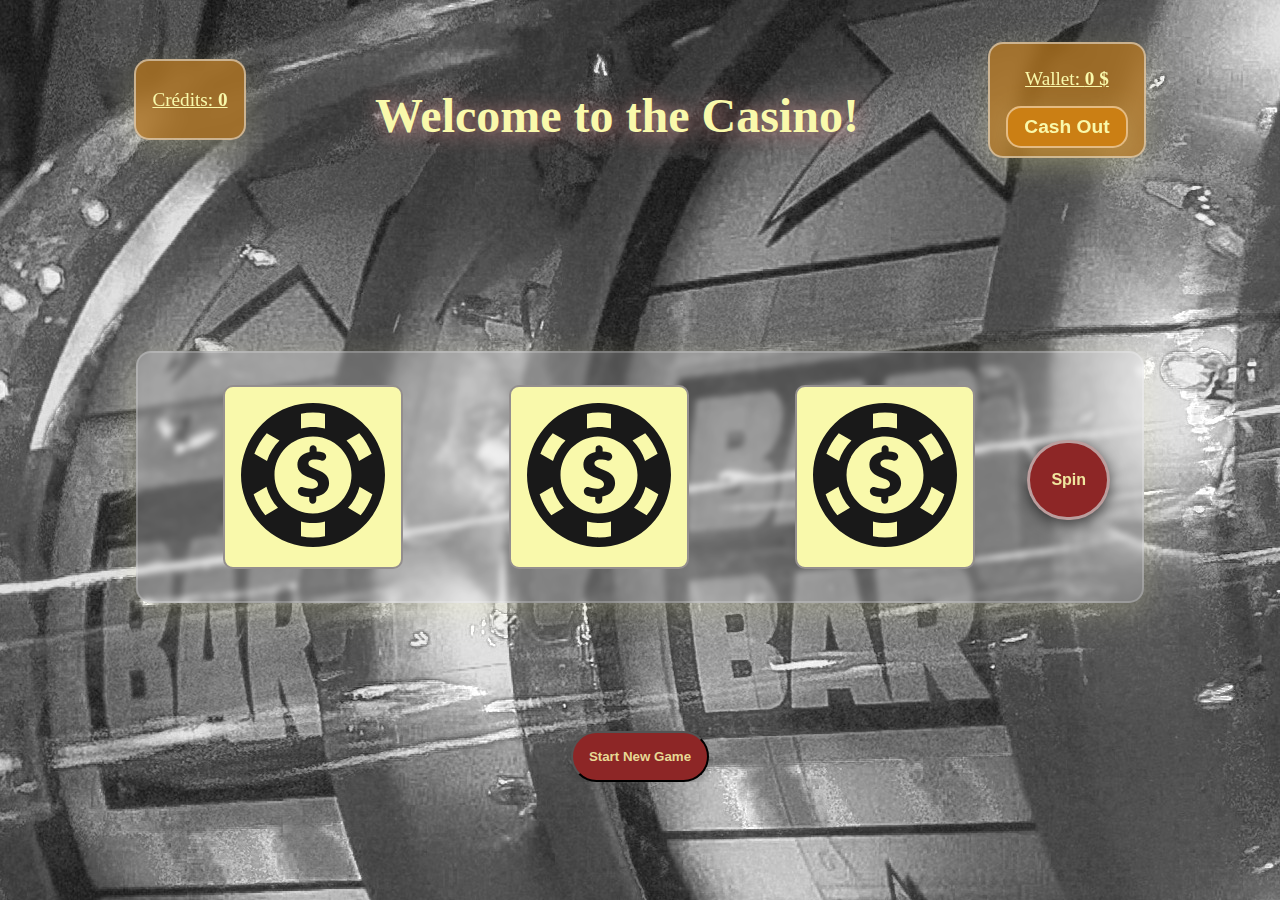
==== index.html @ 57ac7ed9 "Add angular built" ====
<!doctype html>
<html lang="en" data-critters-container>
<head>
  <meta charset="utf-8">
  <title>Casino</title>
  <base href="/">
  <meta name="viewport" content="width=device-width, initial-scale=1">
  <link rel="icon" type="image/x-icon" href="favicon.ico">
<style>body{background:url("./media/casino-D4TJJQ3O.jpg") no-repeat left top}
</style><link rel="stylesheet" href="styles-Q7JJUPSM.css" media="print" onload="this.media='all'"><noscript><link rel="stylesheet" href="styles-Q7JJUPSM.css"></noscript></head>
<body>
  <app-root></app-root>
<script src="polyfills-RT5I6R6G.js" type="module"></script><script src="main-VKTWIW4Y.js" type="module"></script></body>
</html>
---- styles-Q7JJUPSM.css ----
@keyframes win-blink{0%{border-color:#f9f9abba}to{border-color:#8d2626}}@keyframes spin{0%{transform:rotate(0)}to{transform:rotate(360deg)}}body{background:url("./media/casino-D4TJJQ3O.jpg") no-repeat left top}
---- styles-Q7JJUPSM.css ----
@keyframes win-blink{0%{border-color:#f9f9abba}to{border-color:#8d2626}}@keyframes spin{0%{transform:rotate(0)}to{transform:rotate(360deg)}}body{background:url("./media/casino-D4TJJQ3O.jpg") no-repeat left top}
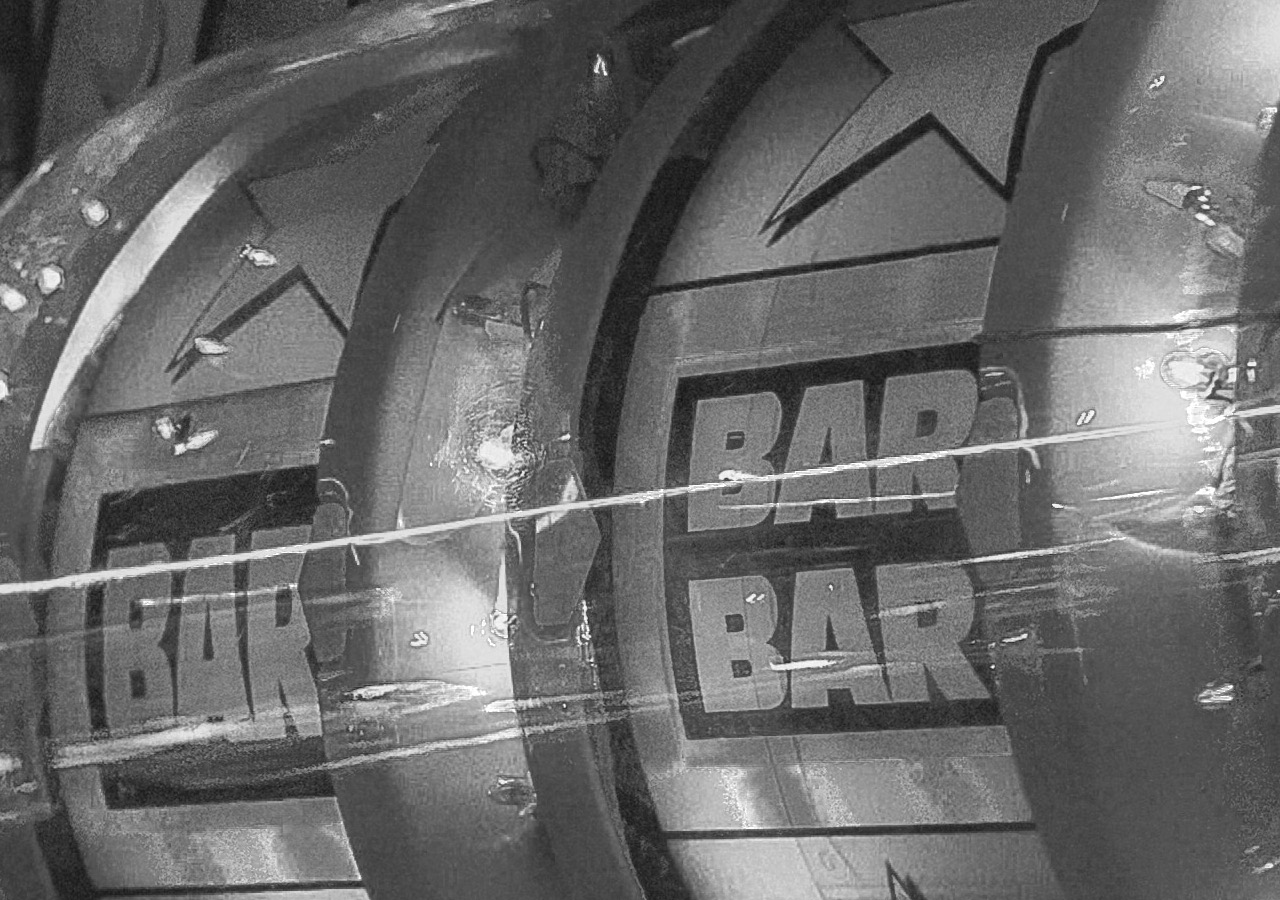
==== commit 81029017: "New built" ====
--- a/index.html
+++ b/index.html
@@ -1,14 +1,14 @@
-<!doctype html>
+<!DOCTYPE html>
 <html lang="en" data-critters-container>
-<head>
-  <meta charset="utf-8">
-  <title>Casino</title>
-  <base href="/">
-  <meta name="viewport" content="width=device-width, initial-scale=1">
-  <link rel="icon" type="image/x-icon" href="favicon.ico">
-<style>body{background:url("./media/casino-D4TJJQ3O.jpg") no-repeat left top}
+  <head>
+    <meta charset="utf-8">
+    <title>Casino</title>
+    <base href="https://anthonyladon.github.io/play_casino_roulette/">
+    <meta name="viewport" content="width=device-width, initial-scale=1">
+    <link rel="icon" type="image/x-icon" href="favicon.ico">
+  <style>body{background:url("./media/casino-D4TJJQ3O.jpg") no-repeat left top}
 </style><link rel="stylesheet" href="styles-Q7JJUPSM.css" media="print" onload="this.media='all'"><noscript><link rel="stylesheet" href="styles-Q7JJUPSM.css"></noscript></head>
-<body>
-  <app-root></app-root>
-<script src="polyfills-RT5I6R6G.js" type="module"></script><script src="main-VKTWIW4Y.js" type="module"></script></body>
+  <body>
+    <app-root></app-root>
+  <script src="polyfills-RT5I6R6G.js" type="module"></script><script src="main-VKTWIW4Y.js" type="module"></script></body>
 </html>
